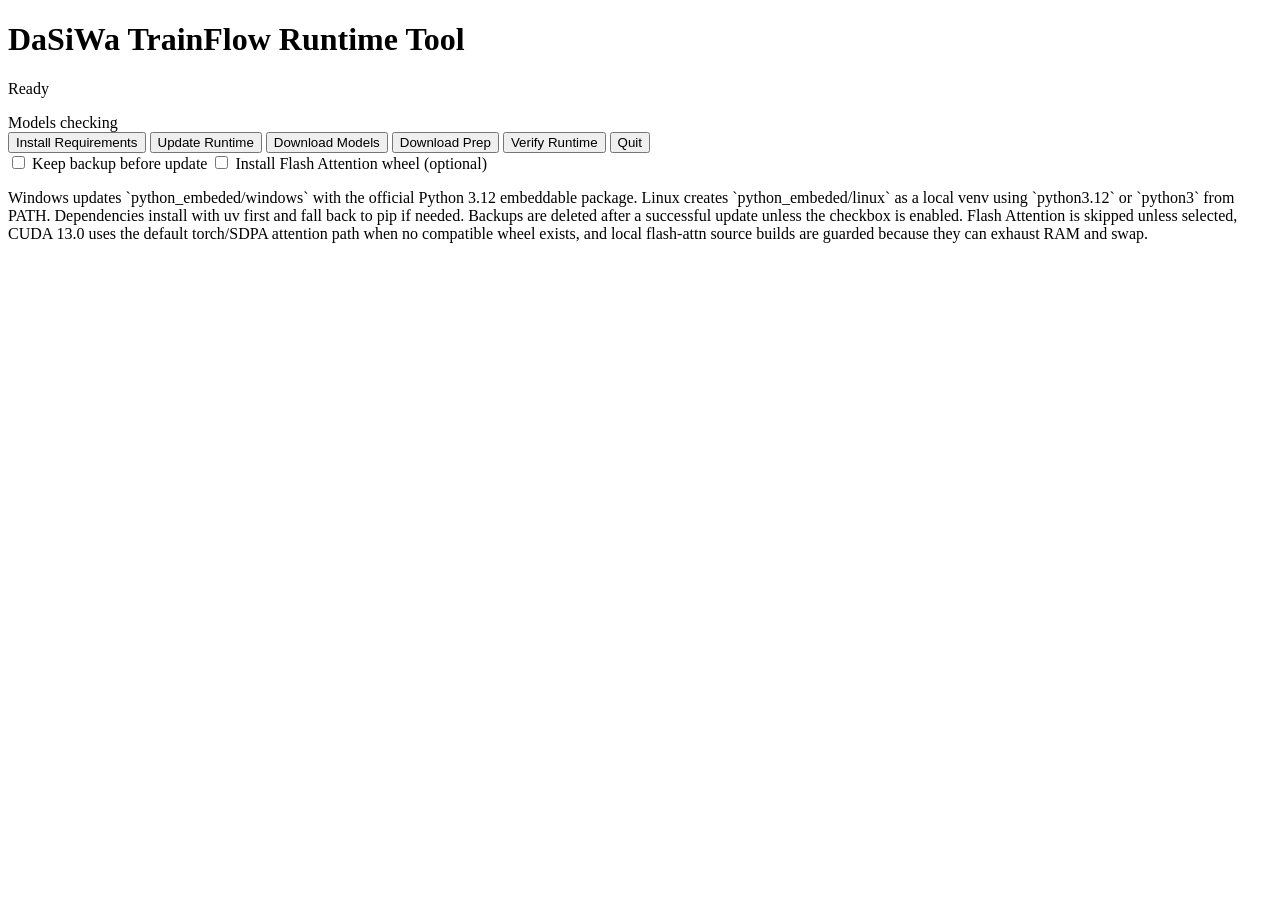
==== cmd/runtime-tool/web/index.html @ aca2d0fb "whl's for flash-attn" ====
<!doctype html>
<html lang="en">
<head>
  <meta charset="utf-8">
  <meta name="viewport" content="width=device-width, initial-scale=1">
  <title>DaSiWa TrainFlow Runtime Tool</title>
  <link rel="stylesheet" href="/styles.css">
</head>
<body>
  <main class="shell">
    <header>
      <div>
        <h1>DaSiWa TrainFlow Runtime Tool</h1>
        <div class="top-status">
          <p id="statusText">Ready</p>
          <span id="modelStatus" class="status-pill checking">Models checking</span>
        </div>
      </div>
      <strong id="osBadge"></strong>
    </header>
    <section class="actions">
      <button id="installButton">Install Requirements</button>
      <button id="updateButton">Update Runtime</button>
      <button id="modelsButton">Download Models</button>
      <button id="prepModelsButton">Download Prep</button>
      <button id="verifyButton">Verify Runtime</button>
      <button id="quitButton" class="danger">Quit</button>
    </section>
    <label class="check-row">
      <input id="keepBackup" type="checkbox">
      <span>Keep backup before update</span>
    </label>
    <label class="check-row">
      <input id="installFlashAttention" type="checkbox">
      <span>Install Flash Attention wheel (optional)</span>
    </label>
    <section class="note">
      <p>Windows updates `python_embeded/windows` with the official Python 3.12 embeddable package. Linux creates `python_embeded/linux` as a local venv using `python3.12` or `python3` from PATH. Dependencies install with uv first and fall back to pip if needed. Backups are deleted after a successful update unless the checkbox is enabled. Flash Attention is skipped unless selected, CUDA 13.0 uses the default torch/SDPA attention path when no compatible wheel exists, and local flash-attn source builds are guarded because they can exhaust RAM and swap.</p>
    </section>
    <pre id="logs"></pre>
  </main>
  <script src="/app.js"></script>
</body>
</html>
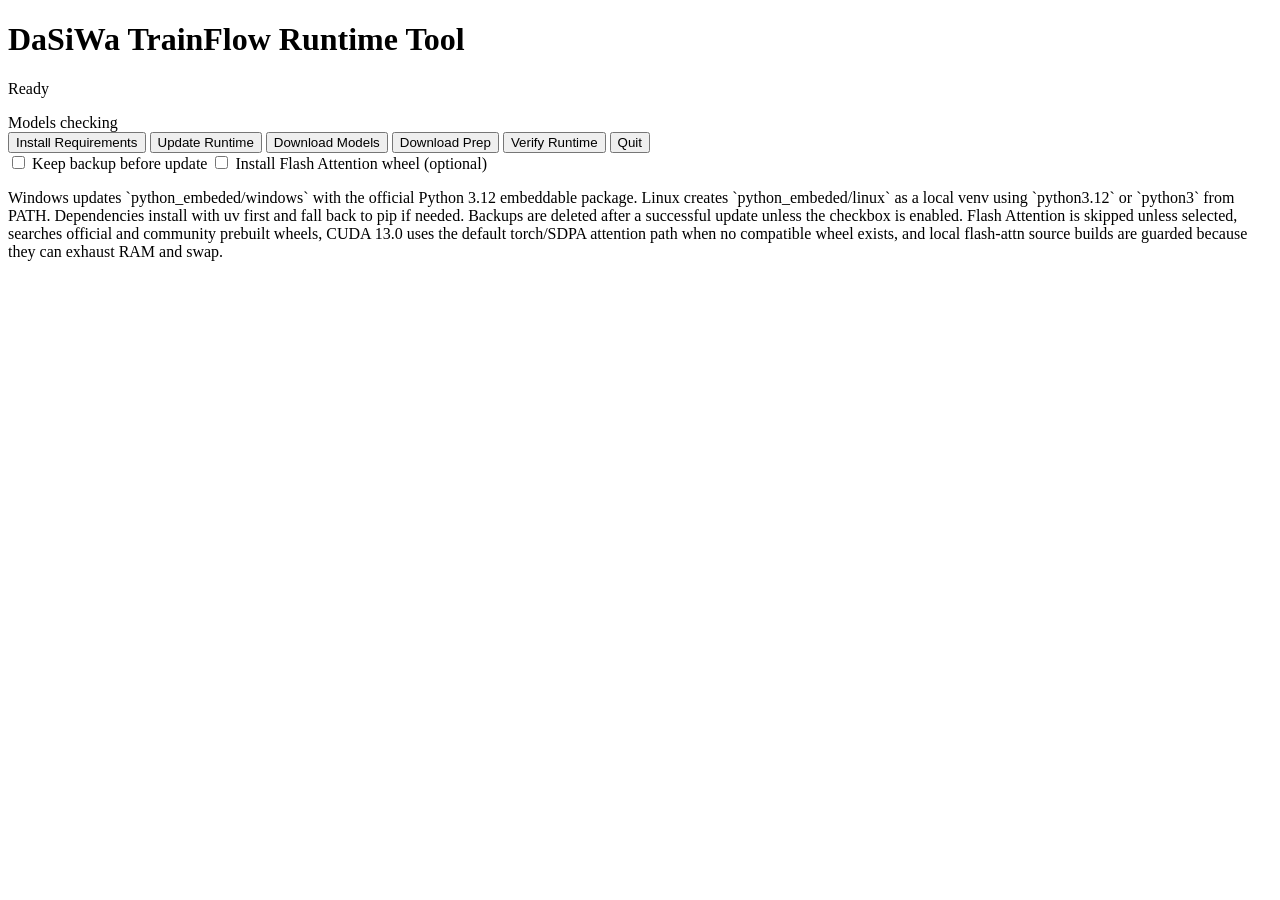
==== commit 76e8adf7: "whl" ====
--- a/cmd/runtime-tool/web/index.html
+++ b/cmd/runtime-tool/web/index.html
@@ -35,7 +35,7 @@
       <span>Install Flash Attention wheel (optional)</span>
     </label>
     <section class="note">
-      <p>Windows updates `python_embeded/windows` with the official Python 3.12 embeddable package. Linux creates `python_embeded/linux` as a local venv using `python3.12` or `python3` from PATH. Dependencies install with uv first and fall back to pip if needed. Backups are deleted after a successful update unless the checkbox is enabled. Flash Attention is skipped unless selected, CUDA 13.0 uses the default torch/SDPA attention path when no compatible wheel exists, and local flash-attn source builds are guarded because they can exhaust RAM and swap.</p>
+      <p>Windows updates `python_embeded/windows` with the official Python 3.12 embeddable package. Linux creates `python_embeded/linux` as a local venv using `python3.12` or `python3` from PATH. Dependencies install with uv first and fall back to pip if needed. Backups are deleted after a successful update unless the checkbox is enabled. Flash Attention is skipped unless selected, searches official and community prebuilt wheels, CUDA 13.0 uses the default torch/SDPA attention path when no compatible wheel exists, and local flash-attn source builds are guarded because they can exhaust RAM and swap.</p>
     </section>
     <pre id="logs"></pre>
   </main>
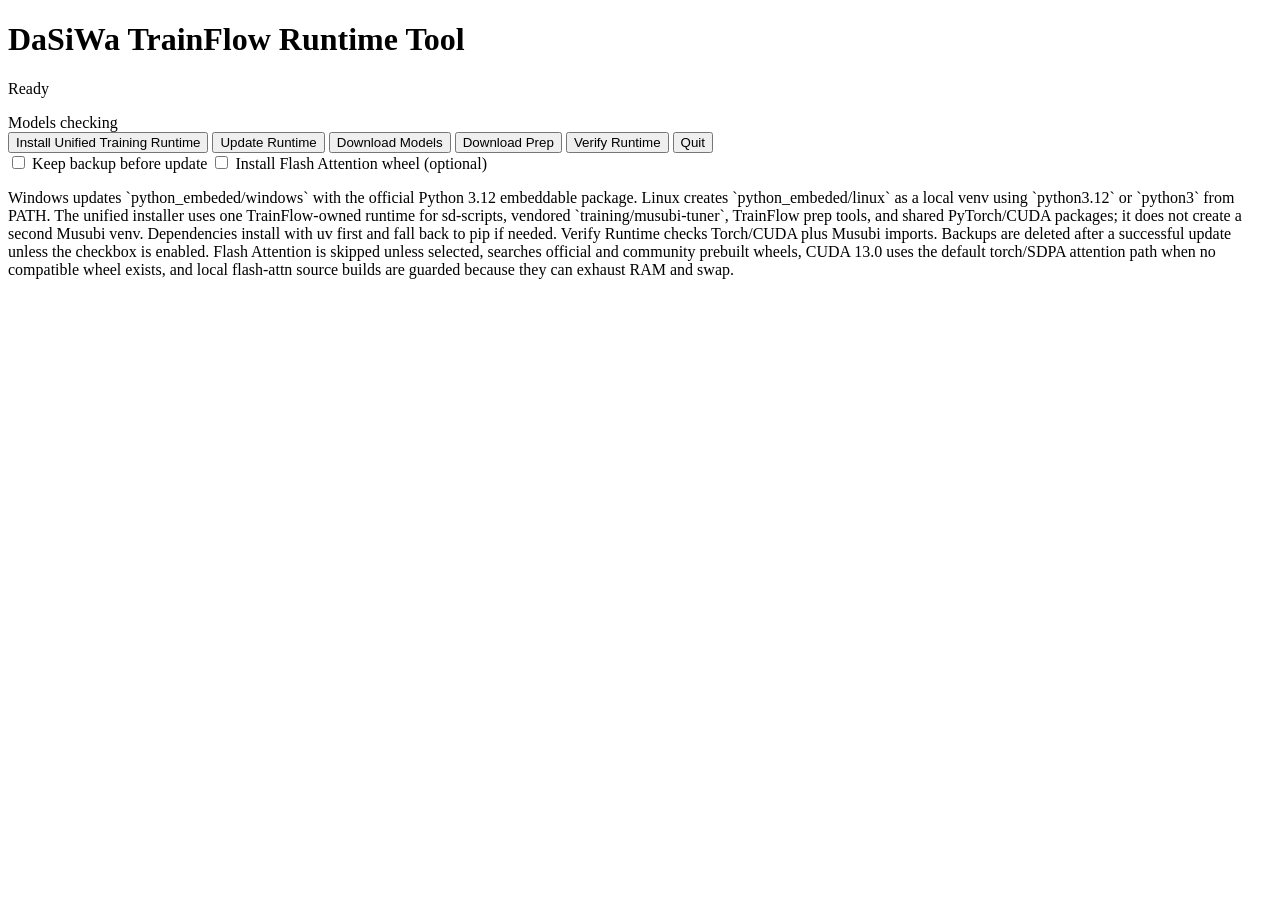
==== commit 7137b46a: "LTX and WAN integration" ====
--- a/cmd/runtime-tool/web/index.html
+++ b/cmd/runtime-tool/web/index.html
@@ -19,7 +19,7 @@
       <strong id="osBadge"></strong>
     </header>
     <section class="actions">
-      <button id="installButton">Install Requirements</button>
+      <button id="installButton">Install Unified Training Runtime</button>
       <button id="updateButton">Update Runtime</button>
       <button id="modelsButton">Download Models</button>
       <button id="prepModelsButton">Download Prep</button>
@@ -35,7 +35,7 @@
       <span>Install Flash Attention wheel (optional)</span>
     </label>
     <section class="note">
-      <p>Windows updates `python_embeded/windows` with the official Python 3.12 embeddable package. Linux creates `python_embeded/linux` as a local venv using `python3.12` or `python3` from PATH. Dependencies install with uv first and fall back to pip if needed. Backups are deleted after a successful update unless the checkbox is enabled. Flash Attention is skipped unless selected, searches official and community prebuilt wheels, CUDA 13.0 uses the default torch/SDPA attention path when no compatible wheel exists, and local flash-attn source builds are guarded because they can exhaust RAM and swap.</p>
+      <p>Windows updates `python_embeded/windows` with the official Python 3.12 embeddable package. Linux creates `python_embeded/linux` as a local venv using `python3.12` or `python3` from PATH. The unified installer uses one TrainFlow-owned runtime for sd-scripts, vendored `training/musubi-tuner`, TrainFlow prep tools, and shared PyTorch/CUDA packages; it does not create a second Musubi venv. Dependencies install with uv first and fall back to pip if needed. Verify Runtime checks Torch/CUDA plus Musubi imports. Backups are deleted after a successful update unless the checkbox is enabled. Flash Attention is skipped unless selected, searches official and community prebuilt wheels, CUDA 13.0 uses the default torch/SDPA attention path when no compatible wheel exists, and local flash-attn source builds are guarded because they can exhaust RAM and swap.</p>
     </section>
     <pre id="logs"></pre>
   </main>
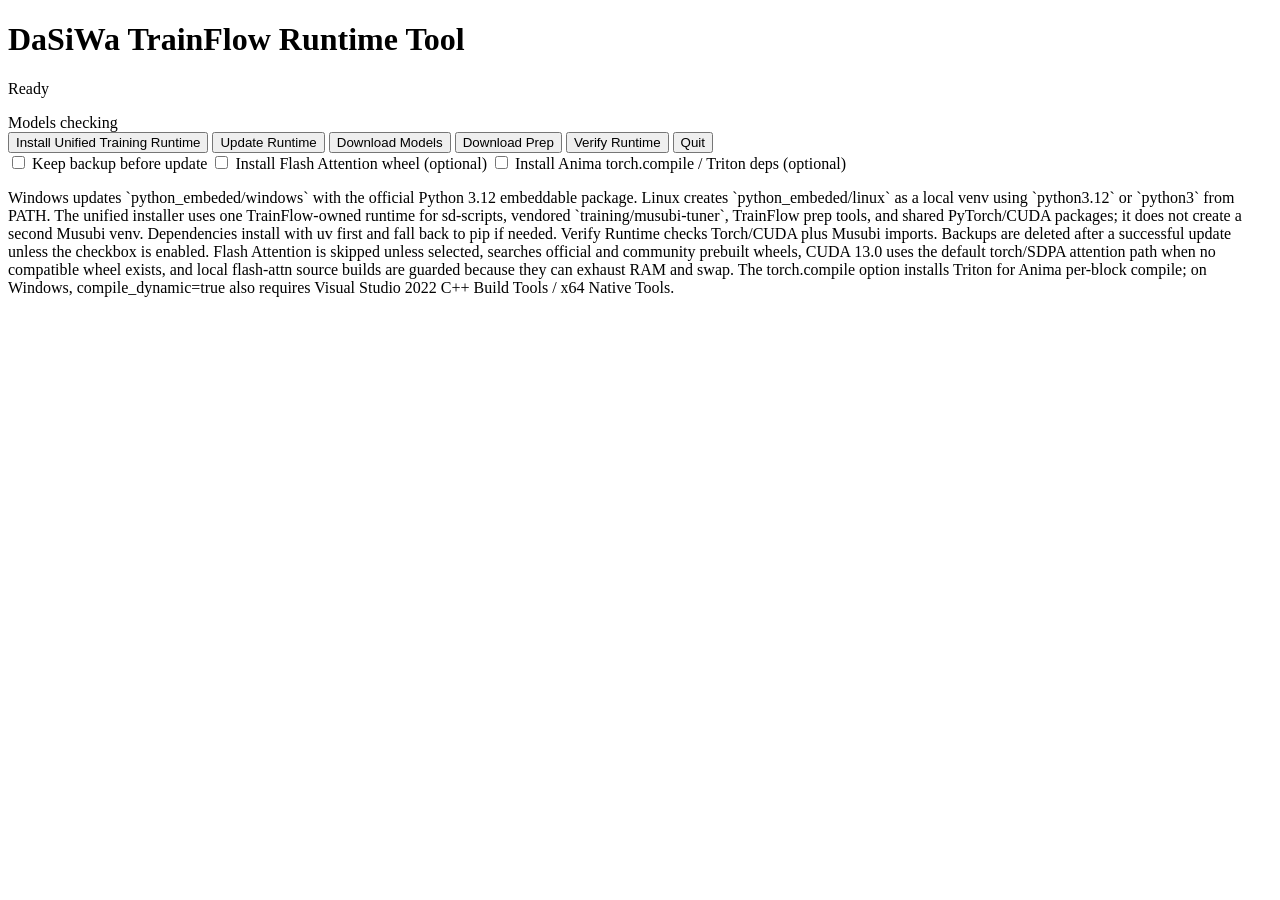
==== commit 189131f7: "feat: add torch.compile support for Anima training - Add TorchCompile, TorchCompileMode, TorchCompil" ====
--- a/cmd/runtime-tool/web/index.html
+++ b/cmd/runtime-tool/web/index.html
@@ -34,8 +34,12 @@
       <input id="installFlashAttention" type="checkbox">
       <span>Install Flash Attention wheel (optional)</span>
     </label>
+    <label class="check-row">
+      <input id="installTorchCompile" type="checkbox">
+      <span>Install Anima torch.compile / Triton deps (optional)</span>
+    </label>
     <section class="note">
-      <p>Windows updates `python_embeded/windows` with the official Python 3.12 embeddable package. Linux creates `python_embeded/linux` as a local venv using `python3.12` or `python3` from PATH. The unified installer uses one TrainFlow-owned runtime for sd-scripts, vendored `training/musubi-tuner`, TrainFlow prep tools, and shared PyTorch/CUDA packages; it does not create a second Musubi venv. Dependencies install with uv first and fall back to pip if needed. Verify Runtime checks Torch/CUDA plus Musubi imports. Backups are deleted after a successful update unless the checkbox is enabled. Flash Attention is skipped unless selected, searches official and community prebuilt wheels, CUDA 13.0 uses the default torch/SDPA attention path when no compatible wheel exists, and local flash-attn source builds are guarded because they can exhaust RAM and swap.</p>
+      <p>Windows updates `python_embeded/windows` with the official Python 3.12 embeddable package. Linux creates `python_embeded/linux` as a local venv using `python3.12` or `python3` from PATH. The unified installer uses one TrainFlow-owned runtime for sd-scripts, vendored `training/musubi-tuner`, TrainFlow prep tools, and shared PyTorch/CUDA packages; it does not create a second Musubi venv. Dependencies install with uv first and fall back to pip if needed. Verify Runtime checks Torch/CUDA plus Musubi imports. Backups are deleted after a successful update unless the checkbox is enabled. Flash Attention is skipped unless selected, searches official and community prebuilt wheels, CUDA 13.0 uses the default torch/SDPA attention path when no compatible wheel exists, and local flash-attn source builds are guarded because they can exhaust RAM and swap. The torch.compile option installs Triton for Anima per-block compile; on Windows, compile_dynamic=true also requires Visual Studio 2022 C++ Build Tools / x64 Native Tools.</p>
     </section>
     <pre id="logs"></pre>
   </main>
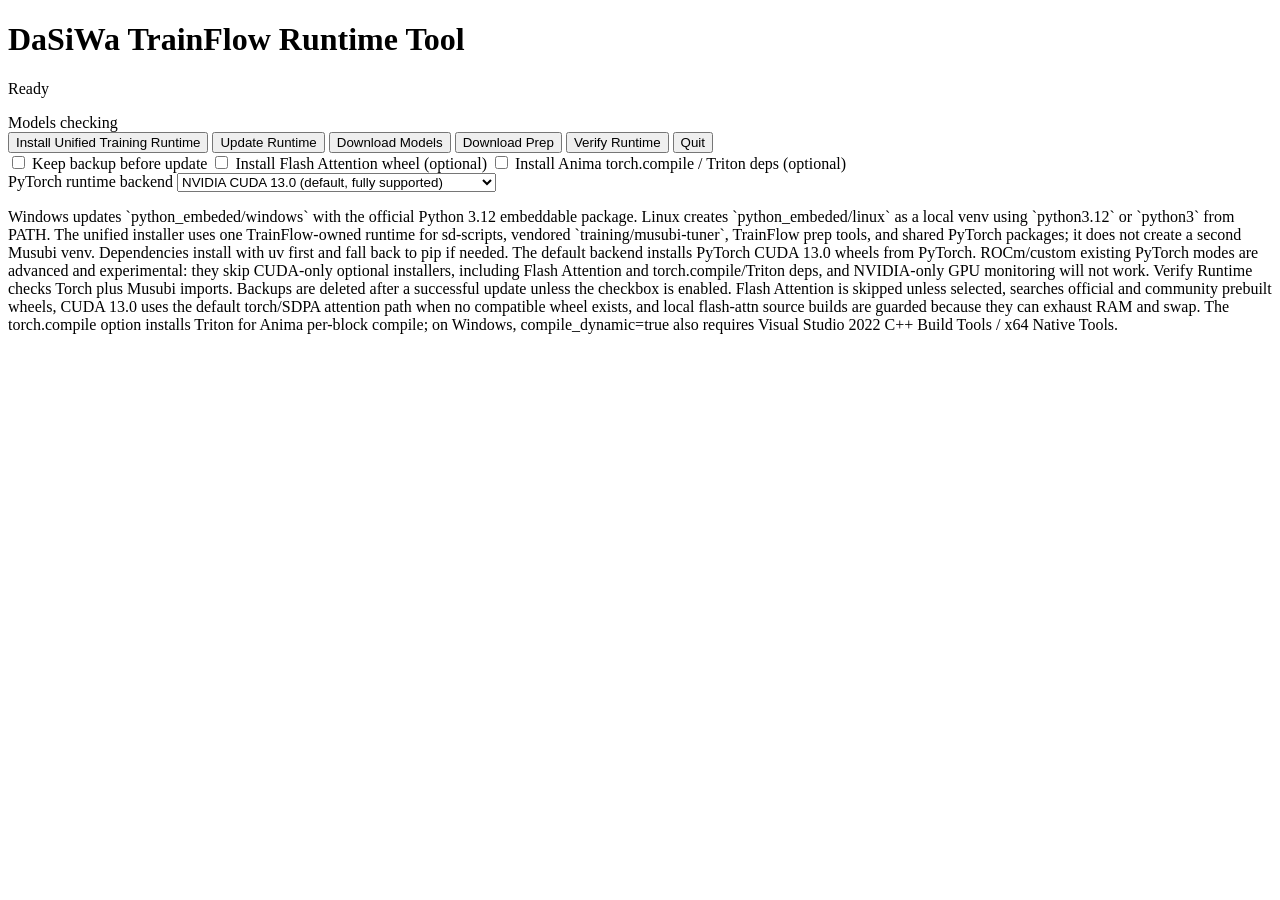
==== commit 2a21f089: "feat: add PyTorch backend selector (ROCm, existing install) with CUDA-only feature gating - Add Torc" ====
--- a/cmd/runtime-tool/web/index.html
+++ b/cmd/runtime-tool/web/index.html
@@ -38,8 +38,17 @@
       <input id="installTorchCompile" type="checkbox">
       <span>Install Anima torch.compile / Triton deps (optional)</span>
     </label>
+    <section class="torch-panel">
+      <label for="torchBackend">PyTorch runtime backend</label>
+      <select id="torchBackend">
+        <option value="cuda13">NVIDIA CUDA 13.0 (default, fully supported)</option>
+        <option value="rocm">AMD ROCm 6.4 (experimental)</option>
+        <option value="skip">Use existing PyTorch install / do not upgrade torch</option>
+      </select>
+      <p id="torchWarning" class="warning" hidden></p>
+    </section>
     <section class="note">
-      <p>Windows updates `python_embeded/windows` with the official Python 3.12 embeddable package. Linux creates `python_embeded/linux` as a local venv using `python3.12` or `python3` from PATH. The unified installer uses one TrainFlow-owned runtime for sd-scripts, vendored `training/musubi-tuner`, TrainFlow prep tools, and shared PyTorch/CUDA packages; it does not create a second Musubi venv. Dependencies install with uv first and fall back to pip if needed. Verify Runtime checks Torch/CUDA plus Musubi imports. Backups are deleted after a successful update unless the checkbox is enabled. Flash Attention is skipped unless selected, searches official and community prebuilt wheels, CUDA 13.0 uses the default torch/SDPA attention path when no compatible wheel exists, and local flash-attn source builds are guarded because they can exhaust RAM and swap. The torch.compile option installs Triton for Anima per-block compile; on Windows, compile_dynamic=true also requires Visual Studio 2022 C++ Build Tools / x64 Native Tools.</p>
+      <p>Windows updates `python_embeded/windows` with the official Python 3.12 embeddable package. Linux creates `python_embeded/linux` as a local venv using `python3.12` or `python3` from PATH. The unified installer uses one TrainFlow-owned runtime for sd-scripts, vendored `training/musubi-tuner`, TrainFlow prep tools, and shared PyTorch packages; it does not create a second Musubi venv. Dependencies install with uv first and fall back to pip if needed. The default backend installs PyTorch CUDA 13.0 wheels from PyTorch. ROCm/custom existing PyTorch modes are advanced and experimental: they skip CUDA-only optional installers, including Flash Attention and torch.compile/Triton deps, and NVIDIA-only GPU monitoring will not work. Verify Runtime checks Torch plus Musubi imports. Backups are deleted after a successful update unless the checkbox is enabled. Flash Attention is skipped unless selected, searches official and community prebuilt wheels, CUDA 13.0 uses the default torch/SDPA attention path when no compatible wheel exists, and local flash-attn source builds are guarded because they can exhaust RAM and swap. The torch.compile option installs Triton for Anima per-block compile; on Windows, compile_dynamic=true also requires Visual Studio 2022 C++ Build Tools / x64 Native Tools.</p>
     </section>
     <pre id="logs"></pre>
   </main>
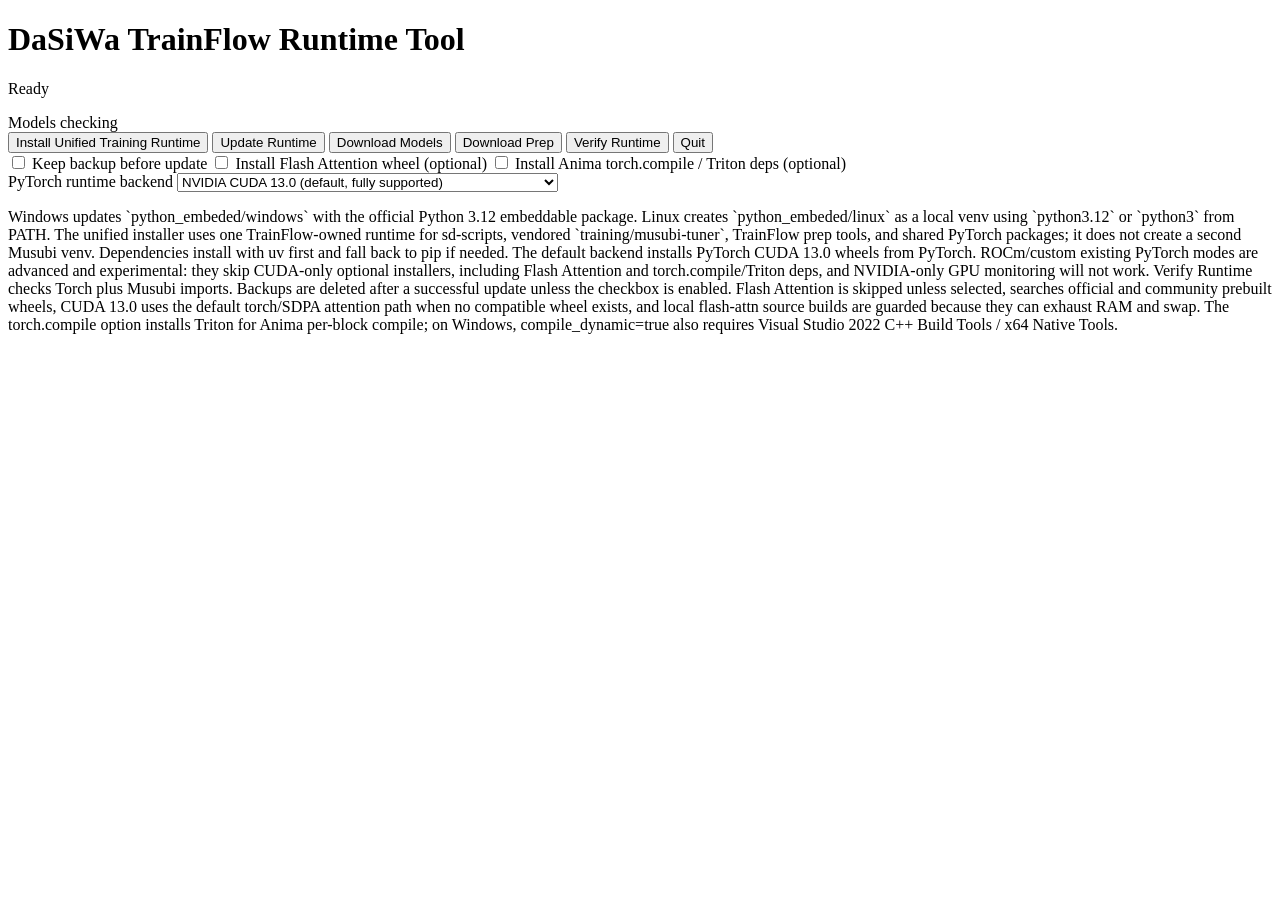
==== commit 41df3627: "Add a CUDA 12.6 runtime backend for Volta and Pascal The runtime installer offers cuda13, rocm and s" ====
--- a/cmd/runtime-tool/web/index.html
+++ b/cmd/runtime-tool/web/index.html
@@ -16,7 +16,10 @@
           <span id="modelStatus" class="status-pill checking">Models checking</span>
         </div>
       </div>
-      <strong id="osBadge"></strong>
+      <div class="header-right">
+        <span id="osBadge" class="hw-badge"></span>
+        <span id="gpuBadge" class="hw-badge gpu-badge" hidden></span>
+      </div>
     </header>
     <section class="actions">
       <button id="installButton">Install Unified Training Runtime</button>
@@ -25,6 +28,19 @@
       <button id="prepModelsButton">Download Prep</button>
       <button id="verifyButton">Verify Runtime</button>
       <button id="quitButton" class="danger">Quit</button>
+    </section>
+    <section id="modelPicker" class="model-picker" hidden>
+      <div class="model-picker-head">
+        <div>
+          <h2>Model downloads</h2>
+          <p>Wähle die Modell-Dateien nach Architektur und Kategorie aus.</p>
+        </div>
+        <div class="model-picker-actions">
+          <button id="selectMissingModels" type="button" class="secondary">Select missing</button>
+          <button id="startModelsButton" type="button">Download selected</button>
+        </div>
+      </div>
+      <div id="modelGroups" class="model-groups"></div>
     </section>
     <label class="check-row">
       <input id="keepBackup" type="checkbox">
@@ -42,6 +58,7 @@
       <label for="torchBackend">PyTorch runtime backend</label>
       <select id="torchBackend">
         <option value="cuda13">NVIDIA CUDA 13.0 (default, fully supported)</option>
+        <option value="cuda126">NVIDIA CUDA 12.6 (Volta / Pascal — V100, P40, GTX 10xx)</option>
         <option value="rocm">AMD ROCm 6.4 (experimental)</option>
         <option value="skip">Use existing PyTorch install / do not upgrade torch</option>
       </select>
